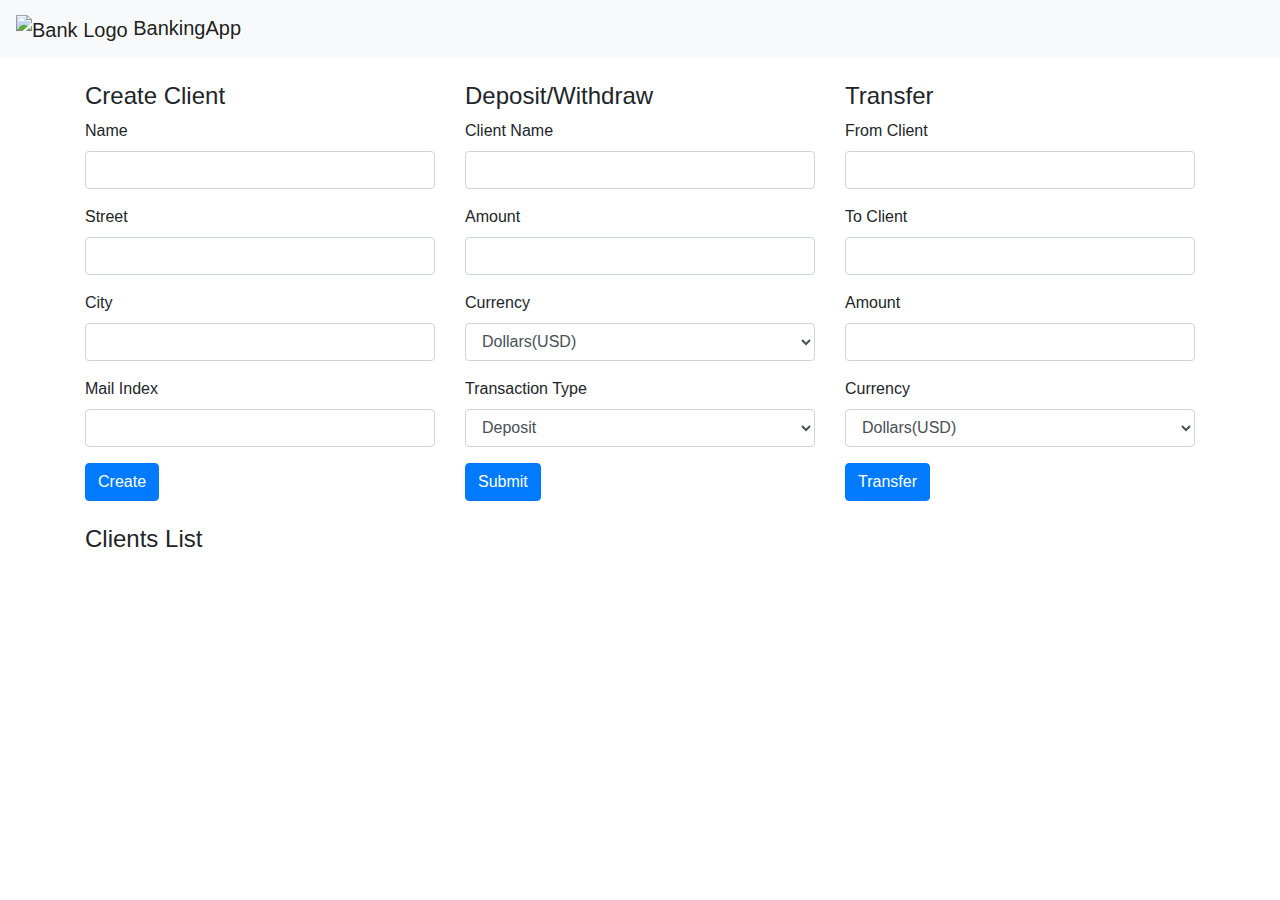
==== index.html @ 828ebdf8 "init commit" ====
<!DOCTYPE html>
<html lang="en">
<head>
    <meta charset="UTF-8">
    <meta name="viewport" content="width=device-width, initial-scale=1.0">
    <title>Banking Application</title>
    <link href="https://maxcdn.bootstrapcdn.com/bootstrap/4.5.2/css/bootstrap.min.css" rel="stylesheet">
    <link href="css/styles.css" rel="stylesheet">
</head>
<body>
    <nav class="navbar navbar-expand-lg navbar-light bg-light">
        <a class="navbar-brand" href="#">
            <img src="assets/images/logo.png" width="30" height="30" alt="Bank Logo">
            BankingApp
        </a>
    </nav>

    <div class="container mt-4">
        <div id="main-content">
            <div class="row">
                <div class="col-md-4">
                    <h4>Create Client</h4>
                    <form id="create-client-form">
                        <div class="form-group">
                            <label for="client-name">Name</label>
                            <input type="text" class="form-control" id="client-name" required>
                        </div>
                        <div class="form-group">
                            <label for="client-street">Street</label>
                            <input type="text" class="form-control" id="client-street" required>
                        </div>
                        <div class="form-group">
                            <label for="client-city">City</label>
                            <input type="text" class="form-control" id="client-city" required>
                        </div>
                        <div class="form-group">
                            <label for="client-index">Mail Index</label>
                            <input type="text" class="form-control" id="client-index" required>
                        </div>

                        <button type="submit" class="btn btn-primary">Create</button>
                    </form>
                </div>
                <div class="col-md-4">
                    <h4>Deposit/Withdraw</h4>
                    <form id="transaction-form">
                        <div class="form-group">
                            <label for="transaction-client">Client Name</label>
                            <input type="text" class="form-control" id="transaction-client" required>
                        </div>
                        <div class="form-group">
                            <label for="transaction-amount">Amount</label>
                            <input type="number" class="form-control" id="transaction-amount" required>
                        </div>
                        <div class="form-group">
                            <label for="transaction-type">Currency</label>
                            <select class="form-control" id="transaction-currency">
                                <option value="USD">Dollars(USD)</option>
                                <option value="RUB">Rubles(RUB)</option>
                            </select>
                        </div>
                        <div class="form-group">
                            <label for="transaction-type">Transaction Type</label>
                            <select class="form-control" id="transaction-type">
                                <option value="deposit">Deposit</option>
                                <option value="withdraw">Withdraw</option>
                            </select>
                        </div>
                        
                        <button type="submit" class="btn btn-primary">Submit</button>
                    </form>
                </div>
                <div class="col-md-4">
                    <h4>Transfer</h4>
                    <form id="transfer-form">
                        <div class="form-group">
                            <label for="transfer-from">From Client</label>
                            <input type="text" class="form-control" id="transfer-from" required>
                        </div>
                        <div class="form-group">
                            <label for="transfer-to">To Client</label>
                            <input type="text" class="form-control" id="transfer-to" required>
                        </div>
                        <div class="form-group">
                            <label for="transfer-amount">Amount</label>
                            <input type="number" class="form-control" id="transfer-amount" required>
                        </div>
                        <div class="form-group">
                            <label for="transaction-type">Currency</label>
                            <select class="form-control" id="transfer-currency">
                                <option value="USD">Dollars(USD)</option>
                                <option value="RUB">Rubles(RUB)</option>
                            </select>
                        </div>

                        <button type="submit" class="btn btn-primary">Transfer</button>
                    </form>
                </div>
            </div>
            <div class="row mt-4">
                <div class="col-md-12">
                    <h4>Clients List</h4>
                    <pre id="clients-list"></pre>
                </div>
            </div>
        </div>
    </div>

    <script type="module" src="js/main.js"></script>
</body>
</html>
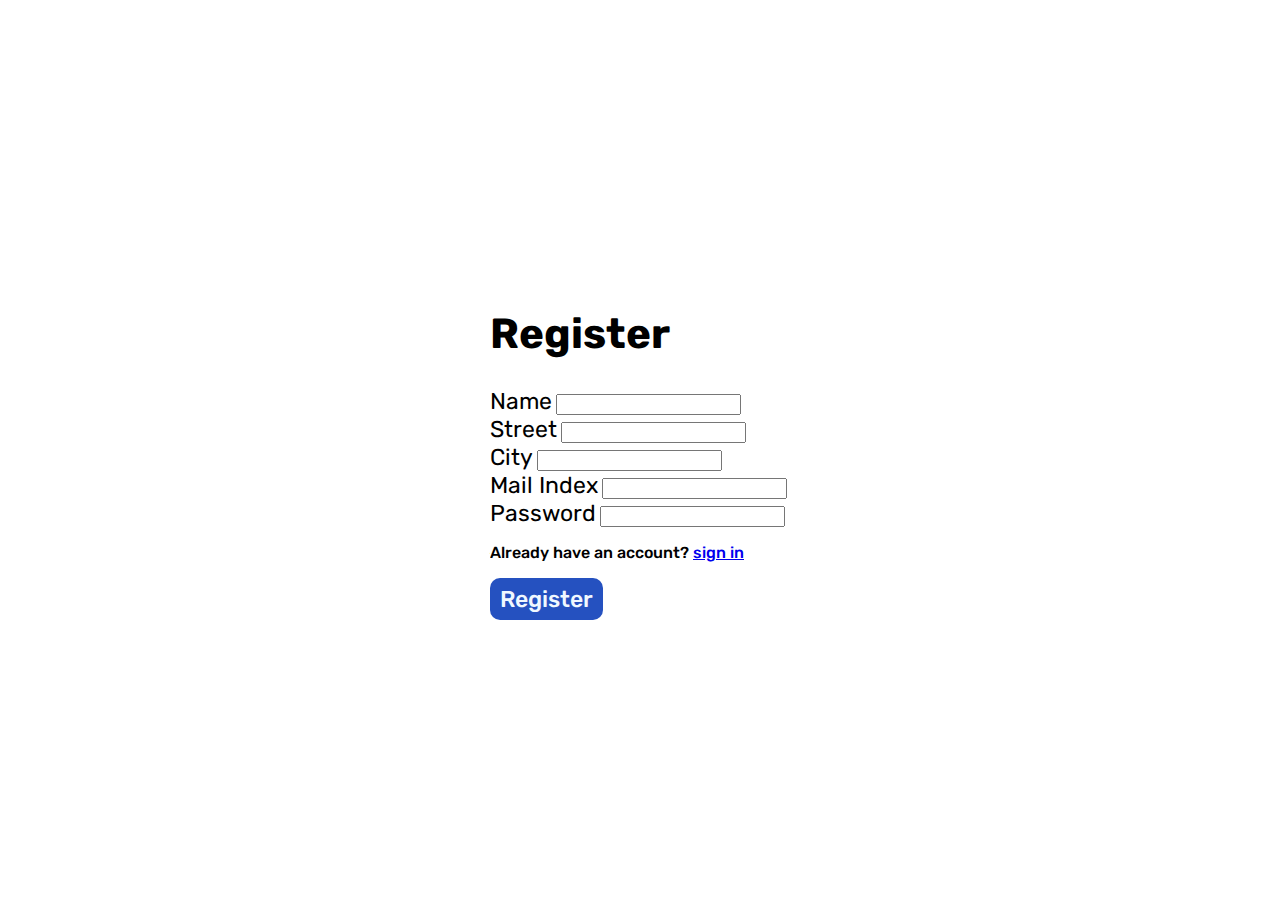
==== commit e964fbed: "commit 2" ====
--- a/index.html
+++ b/index.html
@@ -3,109 +3,9 @@
 <head>
     <meta charset="UTF-8">
     <meta name="viewport" content="width=device-width, initial-scale=1.0">
-    <title>Banking Application</title>
-    <link href="https://maxcdn.bootstrapcdn.com/bootstrap/4.5.2/css/bootstrap.min.css" rel="stylesheet">
-    <link href="css/styles.css" rel="stylesheet">
+    <title>bank app</title>
 </head>
 <body>
-    <nav class="navbar navbar-expand-lg navbar-light bg-light">
-        <a class="navbar-brand" href="#">
-            <img src="assets/images/logo.png" width="30" height="30" alt="Bank Logo">
-            BankingApp
-        </a>
-    </nav>
-
-    <div class="container mt-4">
-        <div id="main-content">
-            <div class="row">
-                <div class="col-md-4">
-                    <h4>Create Client</h4>
-                    <form id="create-client-form">
-                        <div class="form-group">
-                            <label for="client-name">Name</label>
-                            <input type="text" class="form-control" id="client-name" required>
-                        </div>
-                        <div class="form-group">
-                            <label for="client-street">Street</label>
-                            <input type="text" class="form-control" id="client-street" required>
-                        </div>
-                        <div class="form-group">
-                            <label for="client-city">City</label>
-                            <input type="text" class="form-control" id="client-city" required>
-                        </div>
-                        <div class="form-group">
-                            <label for="client-index">Mail Index</label>
-                            <input type="text" class="form-control" id="client-index" required>
-                        </div>
-
-                        <button type="submit" class="btn btn-primary">Create</button>
-                    </form>
-                </div>
-                <div class="col-md-4">
-                    <h4>Deposit/Withdraw</h4>
-                    <form id="transaction-form">
-                        <div class="form-group">
-                            <label for="transaction-client">Client Name</label>
-                            <input type="text" class="form-control" id="transaction-client" required>
-                        </div>
-                        <div class="form-group">
-                            <label for="transaction-amount">Amount</label>
-                            <input type="number" class="form-control" id="transaction-amount" required>
-                        </div>
-                        <div class="form-group">
-                            <label for="transaction-type">Currency</label>
-                            <select class="form-control" id="transaction-currency">
-                                <option value="USD">Dollars(USD)</option>
-                                <option value="RUB">Rubles(RUB)</option>
-                            </select>
-                        </div>
-                        <div class="form-group">
-                            <label for="transaction-type">Transaction Type</label>
-                            <select class="form-control" id="transaction-type">
-                                <option value="deposit">Deposit</option>
-                                <option value="withdraw">Withdraw</option>
-                            </select>
-                        </div>
-                        
-                        <button type="submit" class="btn btn-primary">Submit</button>
-                    </form>
-                </div>
-                <div class="col-md-4">
-                    <h4>Transfer</h4>
-                    <form id="transfer-form">
-                        <div class="form-group">
-                            <label for="transfer-from">From Client</label>
-                            <input type="text" class="form-control" id="transfer-from" required>
-                        </div>
-                        <div class="form-group">
-                            <label for="transfer-to">To Client</label>
-                            <input type="text" class="form-control" id="transfer-to" required>
-                        </div>
-                        <div class="form-group">
-                            <label for="transfer-amount">Amount</label>
-                            <input type="number" class="form-control" id="transfer-amount" required>
-                        </div>
-                        <div class="form-group">
-                            <label for="transaction-type">Currency</label>
-                            <select class="form-control" id="transfer-currency">
-                                <option value="USD">Dollars(USD)</option>
-                                <option value="RUB">Rubles(RUB)</option>
-                            </select>
-                        </div>
-
-                        <button type="submit" class="btn btn-primary">Transfer</button>
-                    </form>
-                </div>
-            </div>
-            <div class="row mt-4">
-                <div class="col-md-12">
-                    <h4>Clients List</h4>
-                    <pre id="clients-list"></pre>
-                </div>
-            </div>
-        </div>
-    </div>
-
-    <script type="module" src="js/main.js"></script>
+    <script src="js/redirect.js"></script>
 </body>
-</html>
+</html>